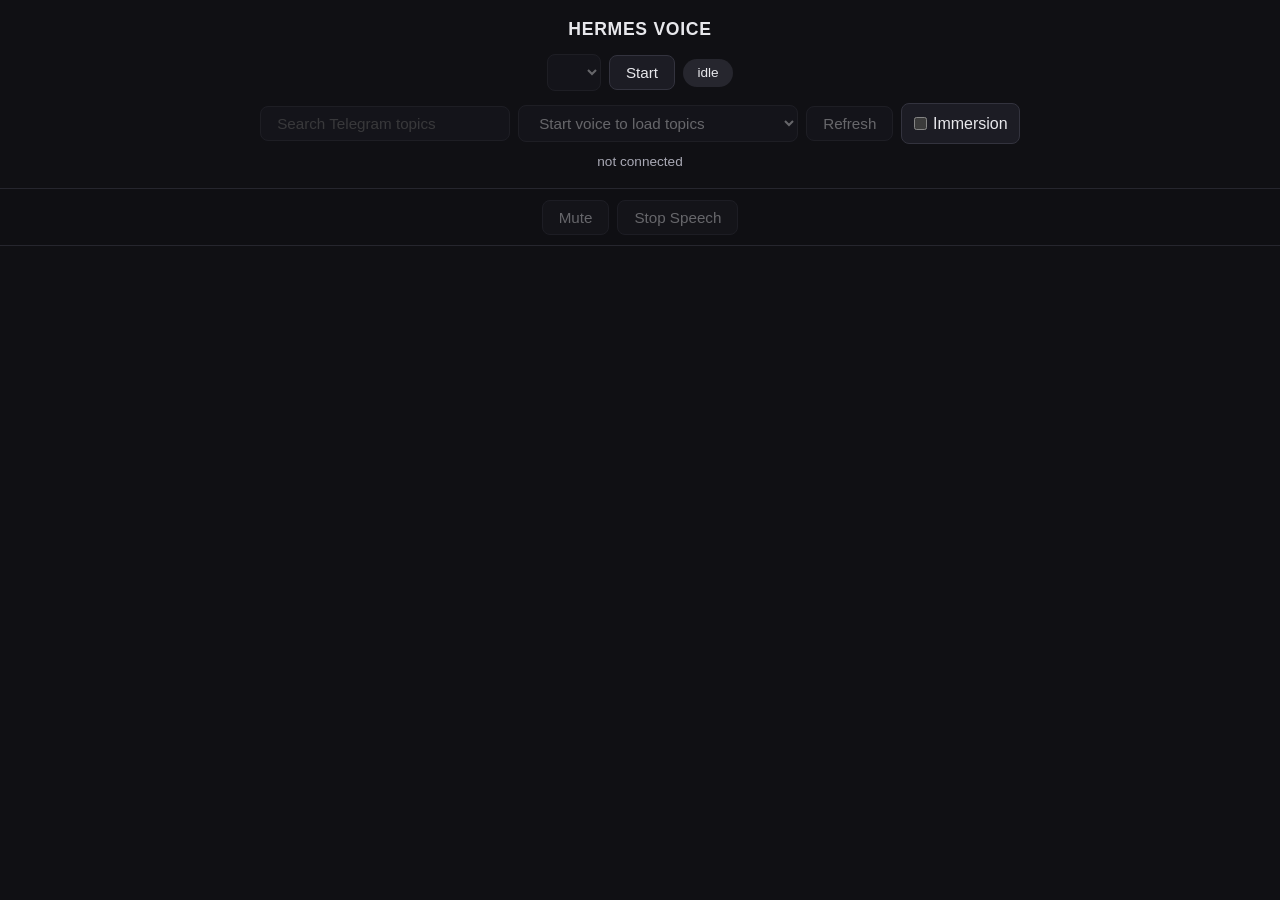
==== hermes_voice/web/index.html @ 09fe102d "fix: keep only voice controls sticky" ====
<!doctype html>
<html lang="en">
<head>
  <meta charset="utf-8">
  <meta name="viewport" content="width=device-width, initial-scale=1">
  <title>Hermes Voice</title>
  <style>
    :root { color-scheme: dark; }
  html, body { min-height: 100%; }
  body {
    margin: 0; min-height: 100%; display: flex; flex-direction: column;
    align-items: center; overflow-x: hidden; overflow-y: auto;
    background: #101014; color: #e8e8ec;
    font: 16px/1.5 -apple-system, BlinkMacSystemFont, "Segoe UI", sans-serif;
  }
  #app-header {
    box-sizing: border-box;
    width: 100%; display: flex; flex-direction: column; align-items: center;
    gap: 0.75rem; padding: 1rem;
    background: #101014; border-bottom: 1px solid #26262e;
  }

  #voice-actions {
    position: sticky; top: 0; z-index: 10; box-sizing: border-box;
    width: 100%; display: flex; justify-content: center;
    gap: 0.5rem; padding: 0.65rem 1rem;
    background: rgba(16, 16, 20, 0.96);
    border-bottom: 1px solid #26262e;
    backdrop-filter: blur(12px);
  }
    h1 { font-size: 1.1rem; font-weight: 600; letter-spacing: 0.04em; margin: 0; }
    #controls, #topic-controls {
      width: min(760px, 100%); display: flex; gap: 0.5rem; align-items: center;
      flex-wrap: wrap; justify-content: center;
    }
    button, input, select {
      background: #1c1c24; color: inherit; border: 1px solid #33333e;
      border-radius: 8px; padding: 0.5rem 1rem; font-size: 0.95rem;
    }
    button, select { cursor: pointer; }
    button:disabled, input:disabled, select:disabled { opacity: 0.4; cursor: default; }
    #topic-search { min-width: min(250px, 100%); }
    #topic { min-width: min(280px, 100%); max-width: 100%; }
    #topic-status { color: #a9a9b5; font-size: 0.85rem; }
    #immersion-control {
      display: inline-flex; align-items: center; gap: 0.4rem; padding: 0.45rem 0.7rem;
      border: 1px solid #33333e; border-radius: 8px; background: #1c1c24;
      cursor: pointer; user-select: none; white-space: nowrap;
    }
    #immersion-control input { margin: 0; accent-color: #8ab4ff; }
    #state {
      padding: 0.25rem 0.9rem; border-radius: 999px; font-size: 0.85rem;
      background: #26262e; text-transform: lowercase;
    }
    #state[data-state="listening"] { background: #123524; color: #7ee2a8; }
    #state[data-state="speaking"] { background: #1c2a4a; color: #8ab4ff; }
    #state[data-state="waiting"] { background: #3a2e14; color: #ffd479; }
  #transcript {
    box-sizing: border-box; width: min(680px, calc(100% - 2rem));
    flex: 1 0 auto; min-height: 50vh; overflow: visible; display: flex;
    flex-direction: column; gap: 0.5rem; padding: 1rem 0 2rem;
  }
    .line { padding: 0.5rem 0.9rem; border-radius: 12px; max-width: 85%; white-space: pre-wrap; }
    .line.user { align-self: flex-end; background: #2b3a55; }
    .line.agent { align-self: flex-start; background: #22222a; }
  </style>
</head>
<body>
  <header id="app-header">
    <h1>HERMES VOICE</h1>

    <div id="controls">
      <select id="chat" aria-label="Telegram chat" disabled></select>
      <button id="start">Start</button>
      <span id="state" data-state="idle">idle</span>
    </div>

    <div id="topic-controls">
      <input
        id="topic-search"
        type="search"
        aria-label="Search Telegram topics"
        placeholder="Search Telegram topics"
        disabled
      >
      <select id="topic" aria-label="Telegram topic" disabled>
        <option value="">Start voice to load topics</option>
      </select>
      <button id="refresh-topics" disabled>Refresh</button>
      <label
        id="immersion-control"
        title="Show the latest consecutive user and Hermes message groups"
      >
        <input id="immersion" type="checkbox">
        Immersion
      </label>
      <span id="topic-status" role="status">not connected</span>
    </div>
  </header>

  <div id="voice-actions" aria-label="Active voice controls">
    <button id="mute" disabled>Mute</button>
    <button id="stop-speaking" disabled>Stop Speech</button>
  </div>

  <main id="transcript" aria-live="polite"></main>

  <script
    type="module"
    src="/static/main.js?v=20260716-sticky-voice-controls1"
  ></script>
</body>
</html>
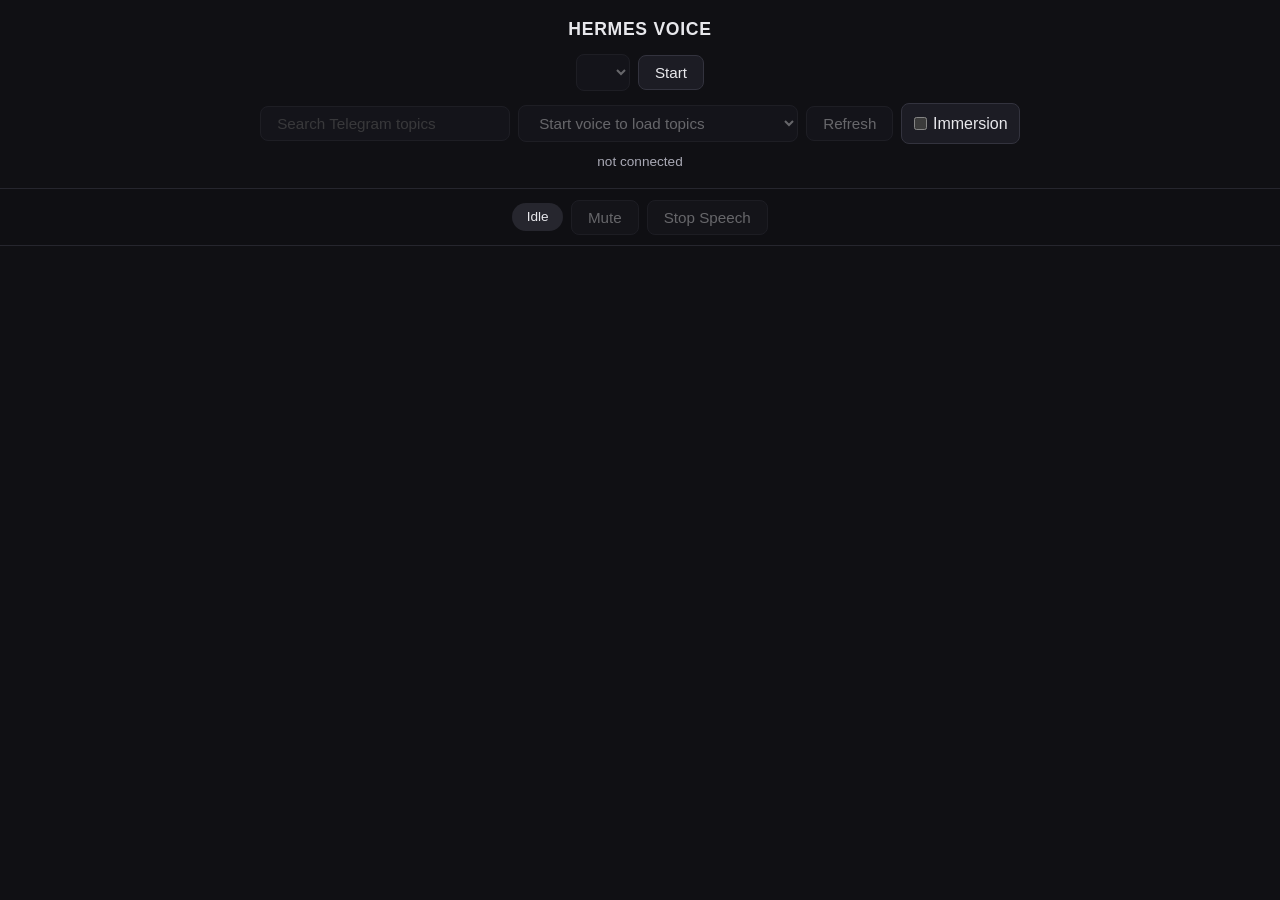
==== commit 4c41d2fc: "WIP: add speaker filtering and voice mute state" ====
--- a/hermes_voice/web/index.html
+++ b/hermes_voice/web/index.html
@@ -23,6 +23,7 @@
   #voice-actions {
     position: sticky; top: 0; z-index: 10; box-sizing: border-box;
     width: 100%; display: flex; justify-content: center;
+    align-items: center; flex-wrap: wrap;
     gap: 0.5rem; padding: 0.65rem 1rem;
     background: rgba(16, 16, 20, 0.96);
     border-bottom: 1px solid #26262e;
@@ -50,9 +51,10 @@
     #immersion-control input { margin: 0; accent-color: #8ab4ff; }
     #state {
       padding: 0.25rem 0.9rem; border-radius: 999px; font-size: 0.85rem;
-      background: #26262e; text-transform: lowercase;
+      background: #26262e; text-transform: capitalize;
     }
     #state[data-state="listening"] { background: #123524; color: #7ee2a8; }
+    #state[data-state="transcribing"] { background: #3a2418; color: #ffb77a; }
     #state[data-state="speaking"] { background: #1c2a4a; color: #8ab4ff; }
     #state[data-state="waiting"] { background: #3a2e14; color: #ffd479; }
   #transcript {
@@ -72,7 +74,6 @@
     <div id="controls">
       <select id="chat" aria-label="Telegram chat" disabled></select>
       <button id="start">Start</button>
-      <span id="state" data-state="idle">idle</span>
     </div>
 
     <div id="topic-controls">
@@ -98,7 +99,14 @@
     </div>
   </header>
 
-  <div id="voice-actions" aria-label="Active voice controls">
+  <div id="voice-actions" aria-label="Active voice controls and status">
+    <span
+      id="state"
+      data-state="idle"
+      role="status"
+      aria-live="polite"
+      aria-atomic="true"
+    >Idle</span>
     <button id="mute" disabled>Mute</button>
     <button id="stop-speaking" disabled>Stop Speech</button>
   </div>
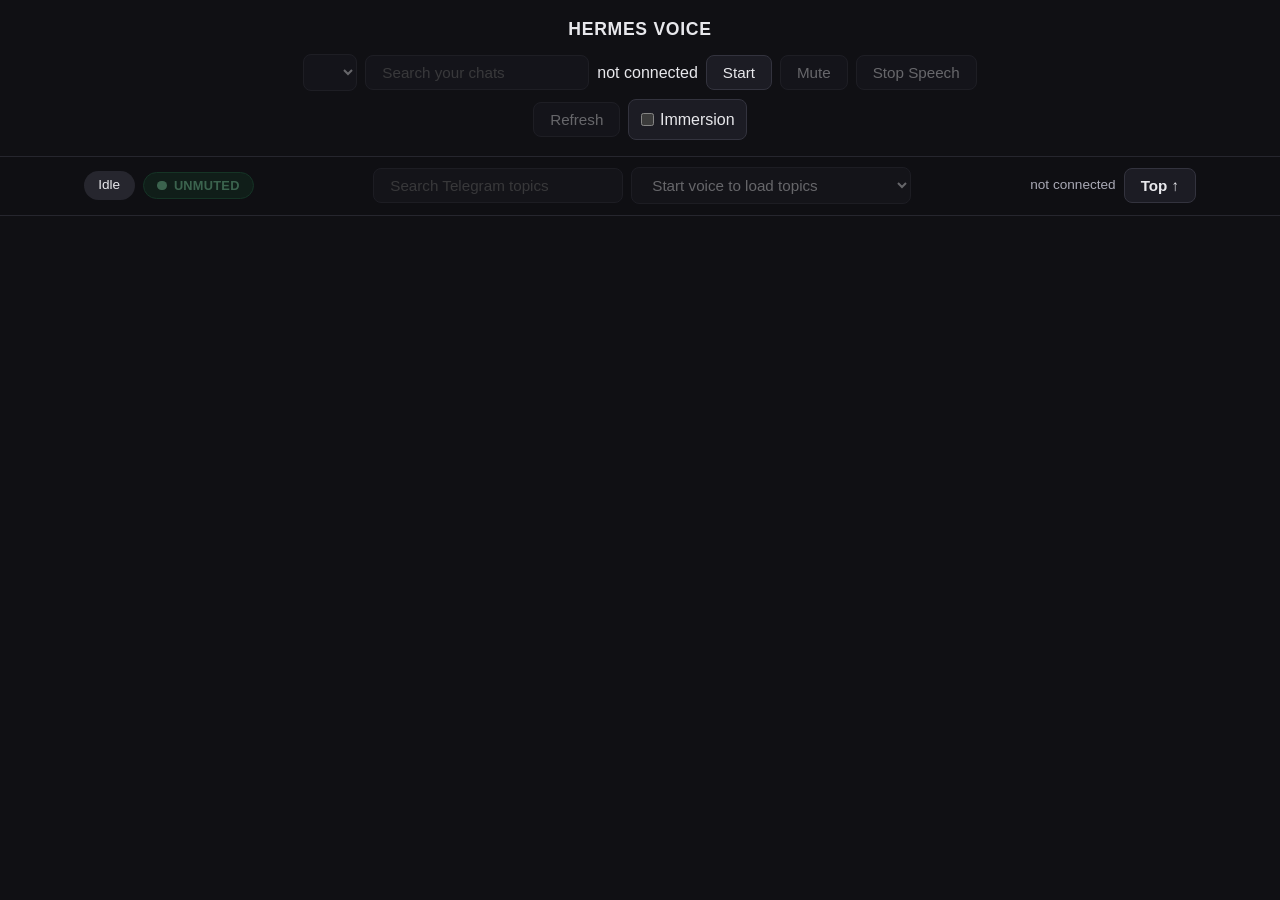
==== commit 33b3e53d: "snapshot: preserve Ubuntu voice and Telegram work" ====
--- a/hermes_voice/web/index.html
+++ b/hermes_voice/web/index.html
@@ -41,6 +41,7 @@
     button, select { cursor: pointer; }
     button:disabled, input:disabled, select:disabled { opacity: 0.4; cursor: default; }
     #topic-search { min-width: min(250px, 100%); }
+    #chat-search { min-width: min(180px, 100%); max-width: 100%; }
     #topic { min-width: min(280px, 100%); max-width: 100%; }
     #topic-status { color: #a9a9b5; font-size: 0.85rem; }
     #immersion-control {
@@ -57,6 +58,29 @@
     #state[data-state="transcribing"] { background: #3a2418; color: #ffb77a; }
     #state[data-state="speaking"] { background: #1c2a4a; color: #8ab4ff; }
     #state[data-state="waiting"] { background: #3a2e14; color: #ffd479; }
+    #mute-indicator {
+      display: inline-flex; align-items: center; gap: 0.45rem;
+      font-weight: 700; letter-spacing: 0.02em; text-transform: uppercase;
+      font-size: 0.8rem; padding: 0.3rem 0.85rem;
+      border-radius: 999px; border: 1px solid transparent;
+    }
+    #mute-indicator::before {
+      content: ""; width: 0.6rem; height: 0.6rem; border-radius: 50%;
+      background: currentColor; box-shadow: 0 0 0 0 currentColor;
+    }
+    #mute-indicator[data-muted="false"] {
+      background: #123524; color: #7ee2a8; border-color: #1f6b43;
+    }
+    #mute-indicator[data-muted="true"] {
+      background: #4a1f12; color: #ff9d5c; border-color: #b5531f;
+      animation: mute-pulse 1.1s ease-in-out infinite;
+    }
+    @keyframes mute-pulse {
+      0%   { box-shadow: 0 0 0 0 rgba(255, 157, 92, 0.55); }
+      70%  { box-shadow: 0 0 0 0.5rem rgba(255, 157, 92, 0); }
+      100% { box-shadow: 0 0 0 0 rgba(255, 157, 92, 0); }
+    }
+    #top-button { font-weight: 600; }
   #transcript {
     box-sizing: border-box; width: min(680px, calc(100% - 2rem));
     flex: 1 0 auto; min-height: 50vh; overflow: visible; display: flex;
@@ -73,9 +97,37 @@
 
     <div id="controls">
       <select id="chat" aria-label="Telegram chat" disabled></select>
+      <input
+        id="chat-search"
+        type="search"
+        aria-label="Search Telegram chats"
+        placeholder="Search your chats"
+        disabled
+      >
+      <span id="chat-status" role="status">not connected</span>
       <button id="start">Start</button>
+      <button id="mute" aria-pressed="false" disabled>Mute</button>
+      <button id="stop-speaking" disabled>Stop Speech</button>
+      <button id="refresh-topics" disabled>Refresh</button>
+      <label
+        id="immersion-control"
+        title="Show the latest consecutive user and Hermes message groups"
+      >
+        <input id="immersion" type="checkbox">
+        Immersion
+      </label>
     </div>
+  </header>
 
+  <div id="voice-actions" aria-label="Active voice controls and status">
+    <span
+      id="state"
+      data-state="idle"
+      role="status"
+      aria-live="polite"
+      aria-atomic="true"
+    >Idle</span>
+    <button id="mute-indicator" type="button" data-muted="false" aria-pressed="false" disabled>Unmuted</button>
     <div id="topic-controls">
       <input
         id="topic-search"
@@ -87,35 +139,16 @@
       <select id="topic" aria-label="Telegram topic" disabled>
         <option value="">Start voice to load topics</option>
       </select>
-      <button id="refresh-topics" disabled>Refresh</button>
-      <label
-        id="immersion-control"
-        title="Show the latest consecutive user and Hermes message groups"
-      >
-        <input id="immersion" type="checkbox">
-        Immersion
-      </label>
-      <span id="topic-status" role="status">not connected</span>
     </div>
-  </header>
-
-  <div id="voice-actions" aria-label="Active voice controls and status">
-    <span
-      id="state"
-      data-state="idle"
-      role="status"
-      aria-live="polite"
-      aria-atomic="true"
-    >Idle</span>
-    <button id="mute" disabled>Mute</button>
-    <button id="stop-speaking" disabled>Stop Speech</button>
+    <span id="topic-status" role="status">not connected</span>
+    <button id="top-button" type="button">Top ↑</button>
   </div>
 
   <main id="transcript" aria-live="polite"></main>
 
   <script
     type="module"
-    src="/static/main.js?v=20260716-sticky-voice-controls1"
+    src="/static/main.js?v=20260718-chat-discovery"
   ></script>
 </body>
 </html>
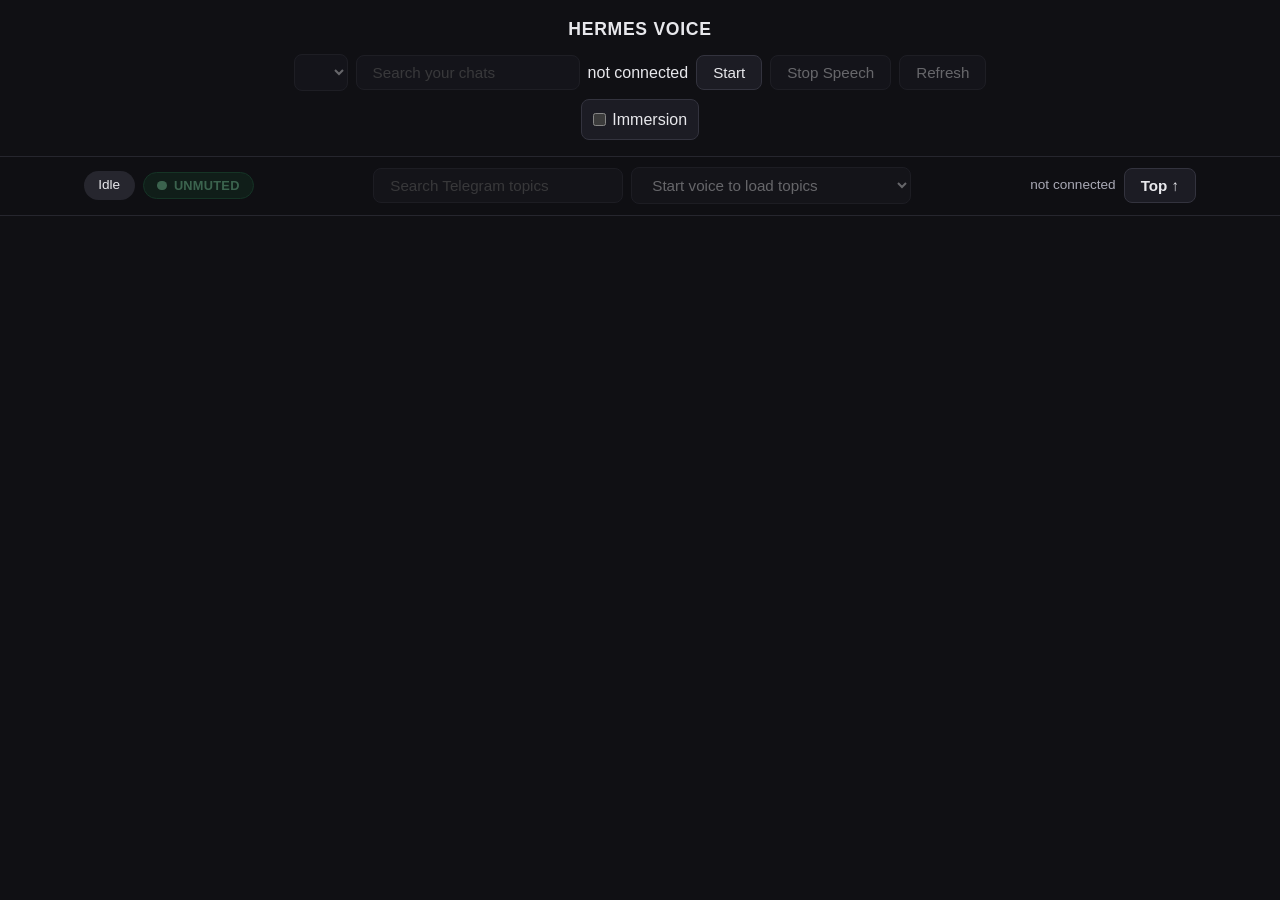
==== commit 8b5436a8: "fix: preserve muted playback and load Telegram chats" ====
--- a/hermes_voice/web/index.html
+++ b/hermes_voice/web/index.html
@@ -106,7 +106,6 @@
       >
       <span id="chat-status" role="status">not connected</span>
       <button id="start">Start</button>
-      <button id="mute" aria-pressed="false" disabled>Mute</button>
       <button id="stop-speaking" disabled>Stop Speech</button>
       <button id="refresh-topics" disabled>Refresh</button>
       <label
@@ -127,7 +126,13 @@
       aria-live="polite"
       aria-atomic="true"
     >Idle</span>
-    <button id="mute-indicator" type="button" data-muted="false" aria-pressed="false" disabled>Unmuted</button>
+    <button
+      id="mute-indicator"
+      type="button"
+      data-muted="false"
+      aria-pressed="false"
+      disabled
+    >Unmuted</button>
     <div id="topic-controls">
       <input
         id="topic-search"
@@ -148,7 +153,7 @@
 
   <script
     type="module"
-    src="/static/main.js?v=20260718-chat-discovery"
+    src="/static/main.js?v=20260718-chat-mute-fix"
   ></script>
 </body>
 </html>
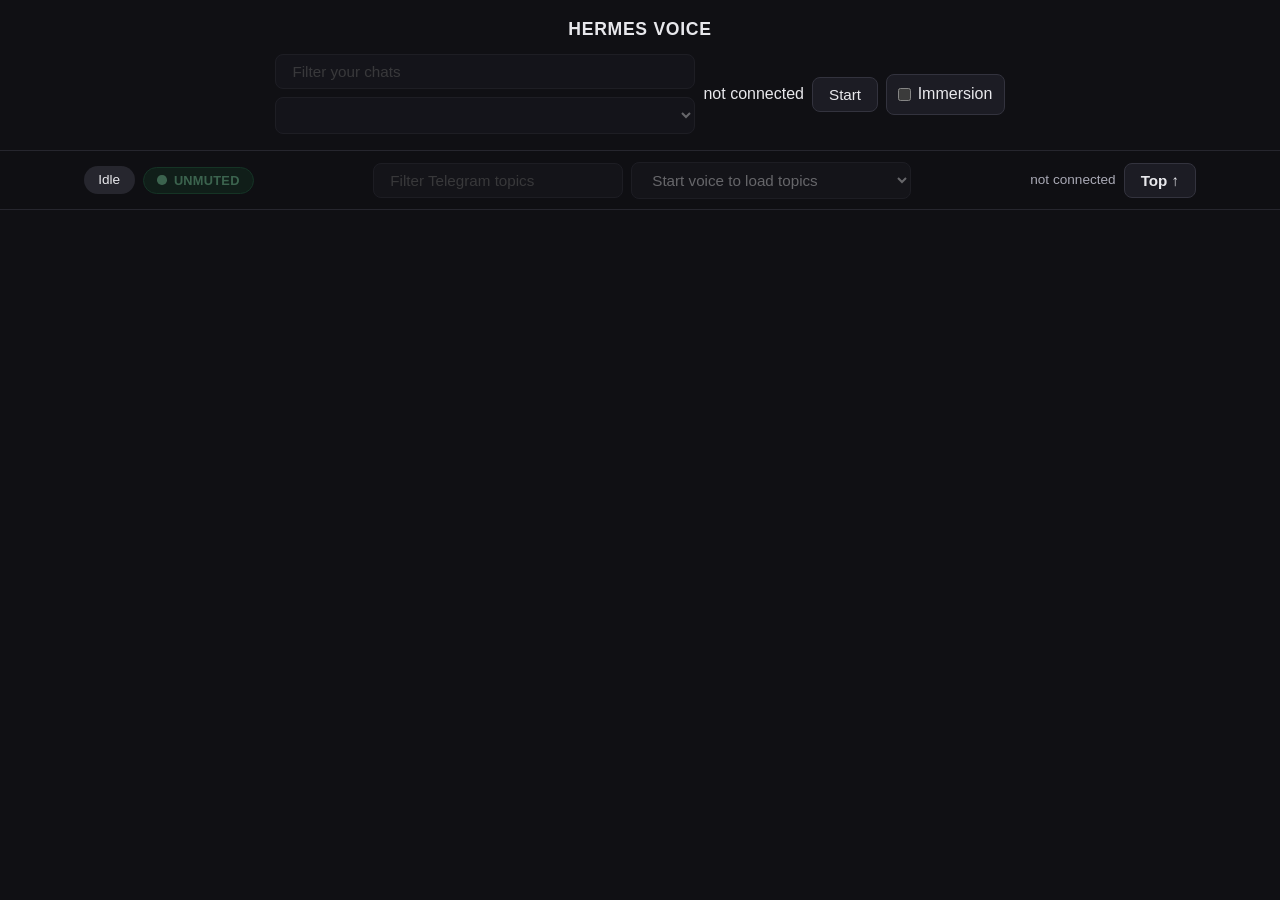
==== commit 4b879dca: "fix: support topicless chat switching and simplify controls" ====
--- a/hermes_voice/web/index.html
+++ b/hermes_voice/web/index.html
@@ -34,6 +34,9 @@
       width: min(760px, 100%); display: flex; gap: 0.5rem; align-items: center;
       flex-wrap: wrap; justify-content: center;
     }
+    #chat-controls {
+      width: min(420px, 100%); display: grid; gap: 0.5rem;
+    }
     button, input, select {
       background: #1c1c24; color: inherit; border: 1px solid #33333e;
       border-radius: 8px; padding: 0.5rem 1rem; font-size: 0.95rem;
@@ -41,7 +44,7 @@
     button, select { cursor: pointer; }
     button:disabled, input:disabled, select:disabled { opacity: 0.4; cursor: default; }
     #topic-search { min-width: min(250px, 100%); }
-    #chat-search { min-width: min(180px, 100%); max-width: 100%; }
+    #chat-search, #chat { box-sizing: border-box; width: 100%; max-width: 100%; }
     #topic { min-width: min(280px, 100%); max-width: 100%; }
     #topic-status { color: #a9a9b5; font-size: 0.85rem; }
     #immersion-control {
@@ -96,18 +99,18 @@
     <h1>HERMES VOICE</h1>
 
     <div id="controls">
-      <select id="chat" aria-label="Telegram chat" disabled></select>
-      <input
-        id="chat-search"
-        type="search"
-        aria-label="Search Telegram chats"
-        placeholder="Search your chats"
-        disabled
-      >
+      <div id="chat-controls">
+        <input
+          id="chat-search"
+          type="search"
+          aria-label="Filter Telegram chats"
+          placeholder="Filter your chats"
+          disabled
+        >
+        <select id="chat" aria-label="Telegram chat" disabled></select>
+      </div>
       <span id="chat-status" role="status">not connected</span>
       <button id="start">Start</button>
-      <button id="stop-speaking" disabled>Stop Speech</button>
-      <button id="refresh-topics" disabled>Refresh</button>
       <label
         id="immersion-control"
         title="Show the latest consecutive user and Hermes message groups"
@@ -137,8 +140,8 @@
       <input
         id="topic-search"
         type="search"
-        aria-label="Search Telegram topics"
-        placeholder="Search Telegram topics"
+        aria-label="Filter Telegram topics"
+        placeholder="Filter Telegram topics"
         disabled
       >
       <select id="topic" aria-label="Telegram topic" disabled>
@@ -153,7 +156,7 @@
 
   <script
     type="module"
-    src="/static/main.js?v=20260718-chat-mute-fix"
+    src="/static/main.js?v=20260718-filter-layout"
   ></script>
 </body>
 </html>
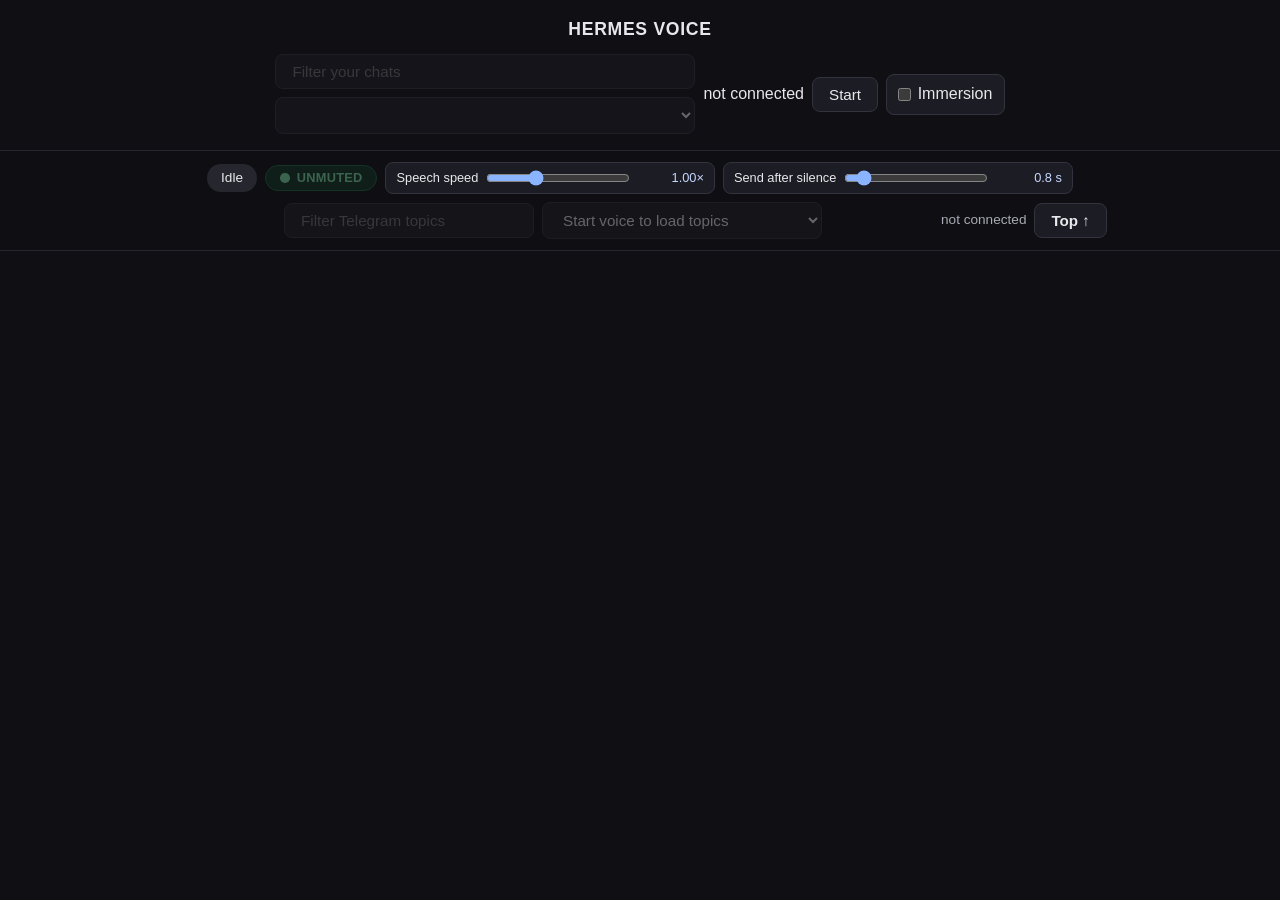
==== commit f6015d29: "Add browser voice timing controls" ====
--- a/hermes_voice/web/index.html
+++ b/hermes_voice/web/index.html
@@ -53,6 +53,25 @@
       cursor: pointer; user-select: none; white-space: nowrap;
     }
     #immersion-control input { margin: 0; accent-color: #8ab4ff; }
+    #voice-preferences {
+      display: flex; align-items: center; justify-content: center;
+      flex-wrap: wrap; gap: 0.45rem;
+    }
+    .voice-setting {
+      display: grid; grid-template-columns: auto minmax(6rem, 9rem) 4.2rem;
+      align-items: center; gap: 0.45rem; padding: 0.35rem 0.65rem;
+      border: 1px solid #33333e; border-radius: 8px; background: #1c1c24;
+      font-size: 0.8rem; white-space: nowrap;
+    }
+    .voice-setting input[type="range"] {
+      box-sizing: border-box; width: 100%; min-width: 6rem; margin: 0; padding: 0;
+      border: 0; accent-color: #8ab4ff;
+    }
+    .voice-setting output { color: #c8d9ff; text-align: right; font-variant-numeric: tabular-nums; }
+    @media (max-width: 640px) {
+      #voice-preferences { width: 100%; }
+      .voice-setting { grid-template-columns: 7.4rem minmax(5rem, 1fr) 4rem; flex: 1 1 100%; }
+    }
     #state {
       padding: 0.25rem 0.9rem; border-radius: 999px; font-size: 0.85rem;
       background: #26262e; text-transform: capitalize;
@@ -136,6 +155,35 @@
       aria-pressed="false"
       disabled
     >Unmuted</button>
+    <div id="voice-preferences" aria-label="Voice preferences">
+      <label class="voice-setting" title="Adjust how quickly Hermes speaks">
+        <span>Speech speed</span>
+        <input
+          id="speech-speed"
+          type="range"
+          min="0.5"
+          max="2"
+          step="0.05"
+          value="1"
+        >
+        <output id="speech-speed-value" for="speech-speed">1.00×</output>
+      </label>
+      <label
+        class="voice-setting"
+        title="How long Hermes waits after you stop speaking before sending"
+      >
+        <span>Send after silence</span>
+        <input
+          id="end-silence"
+          type="range"
+          min="320"
+          max="4992"
+          step="32"
+          value="768"
+        >
+        <output id="end-silence-value" for="end-silence">0.8 s</output>
+      </label>
+    </div>
     <div id="topic-controls">
       <input
         id="topic-search"
@@ -156,7 +204,11 @@
 
   <script
     type="module"
-    src="/static/main.js?v=20260718-filter-layout"
+    src="/static/voice_settings.js?v=20260720-voice-preferences"
+  ></script>
+  <script
+    type="module"
+    src="/static/main.js?v=20260720-voice-preferences"
   ></script>
 </body>
 </html>
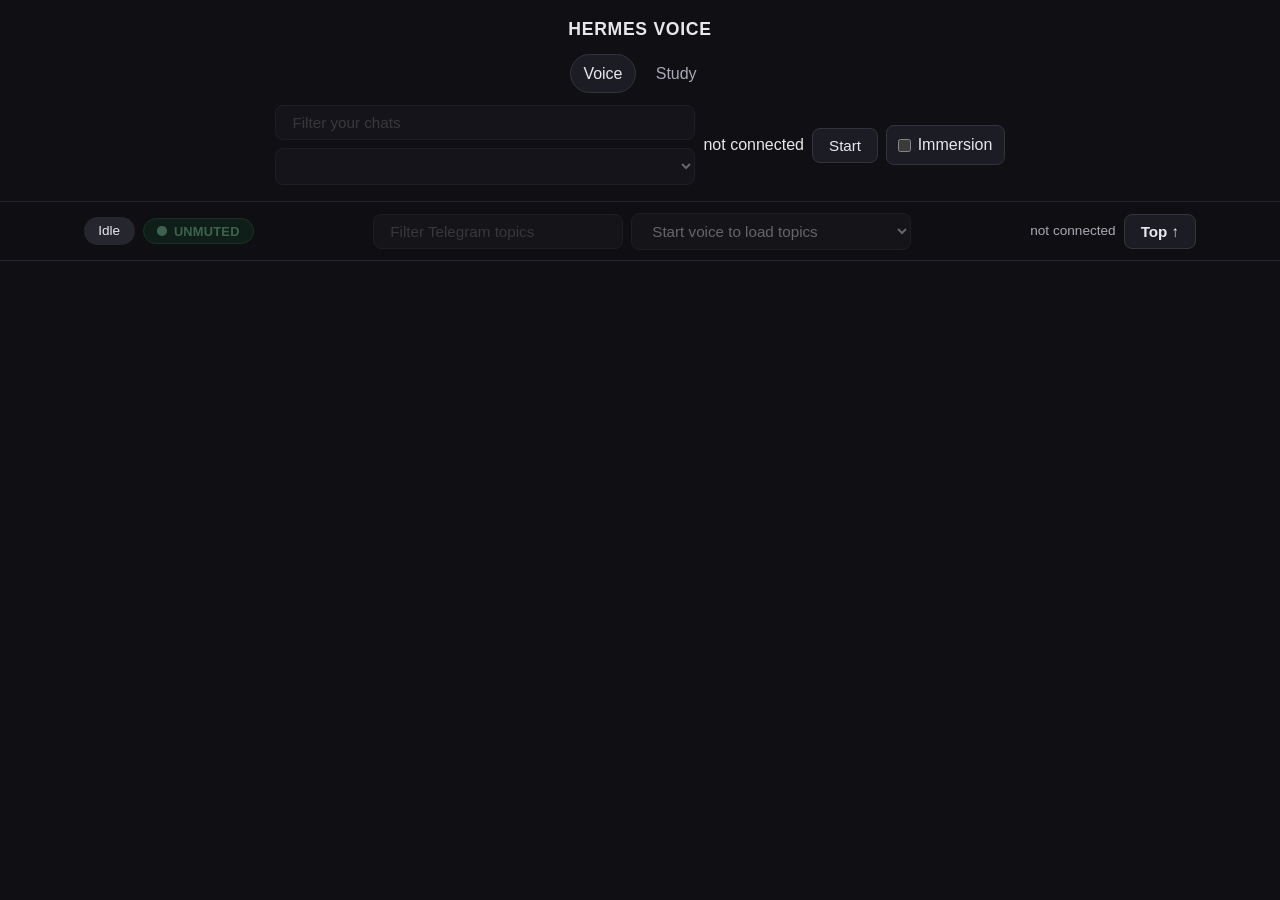
==== commit 490e0af4: "Add Study tab and live card display" ====
--- a/hermes_voice/web/index.html
+++ b/hermes_voice/web/index.html
@@ -19,7 +19,14 @@
     gap: 0.75rem; padding: 1rem;
     background: #101014; border-bottom: 1px solid #26262e;
   }
-
+  #section-nav { display: flex; gap: 0.35rem; }
+  #section-nav a {
+    color: #a9a9b5; text-decoration: none; padding: 0.4rem 0.8rem;
+    border-radius: 999px; border: 1px solid transparent;
+  }
+  #section-nav a[aria-current="page"] {
+    color: #e8e8ec; background: #1c1c24; border-color: #33333e;
+  }
   #voice-actions {
     position: sticky; top: 0; z-index: 10; box-sizing: border-box;
     width: 100%; display: flex; justify-content: center;
@@ -34,9 +41,7 @@
       width: min(760px, 100%); display: flex; gap: 0.5rem; align-items: center;
       flex-wrap: wrap; justify-content: center;
     }
-    #chat-controls {
-      width: min(420px, 100%); display: grid; gap: 0.5rem;
-    }
+    #chat-controls { width: min(420px, 100%); display: grid; gap: 0.5rem; }
     button, input, select {
       background: #1c1c24; color: inherit; border: 1px solid #33333e;
       border-radius: 8px; padding: 0.5rem 1rem; font-size: 0.95rem;
@@ -53,25 +58,6 @@
       cursor: pointer; user-select: none; white-space: nowrap;
     }
     #immersion-control input { margin: 0; accent-color: #8ab4ff; }
-    #voice-preferences {
-      display: flex; align-items: center; justify-content: center;
-      flex-wrap: wrap; gap: 0.45rem;
-    }
-    .voice-setting {
-      display: grid; grid-template-columns: auto minmax(6rem, 9rem) 4.2rem;
-      align-items: center; gap: 0.45rem; padding: 0.35rem 0.65rem;
-      border: 1px solid #33333e; border-radius: 8px; background: #1c1c24;
-      font-size: 0.8rem; white-space: nowrap;
-    }
-    .voice-setting input[type="range"] {
-      box-sizing: border-box; width: 100%; min-width: 6rem; margin: 0; padding: 0;
-      border: 0; accent-color: #8ab4ff;
-    }
-    .voice-setting output { color: #c8d9ff; text-align: right; font-variant-numeric: tabular-nums; }
-    @media (max-width: 640px) {
-      #voice-preferences { width: 100%; }
-      .voice-setting { grid-template-columns: 7.4rem minmax(5rem, 1fr) 4rem; flex: 1 1 100%; }
-    }
     #state {
       padding: 0.25rem 0.9rem; border-radius: 999px; font-size: 0.85rem;
       background: #26262e; text-transform: capitalize;
@@ -90,19 +76,33 @@
       content: ""; width: 0.6rem; height: 0.6rem; border-radius: 50%;
       background: currentColor; box-shadow: 0 0 0 0 currentColor;
     }
-    #mute-indicator[data-muted="false"] {
-      background: #123524; color: #7ee2a8; border-color: #1f6b43;
-    }
+    #mute-indicator[data-muted="false"] { background: #123524; color: #7ee2a8; border-color: #1f6b43; }
     #mute-indicator[data-muted="true"] {
       background: #4a1f12; color: #ff9d5c; border-color: #b5531f;
       animation: mute-pulse 1.1s ease-in-out infinite;
     }
     @keyframes mute-pulse {
-      0%   { box-shadow: 0 0 0 0 rgba(255, 157, 92, 0.55); }
-      70%  { box-shadow: 0 0 0 0.5rem rgba(255, 157, 92, 0); }
+      0% { box-shadow: 0 0 0 0 rgba(255, 157, 92, 0.55); }
+      70% { box-shadow: 0 0 0 0.5rem rgba(255, 157, 92, 0); }
       100% { box-shadow: 0 0 0 0 rgba(255, 157, 92, 0); }
     }
     #top-button { font-weight: 600; }
+  #study-live {
+    box-sizing: border-box; width: min(680px, calc(100% - 2rem));
+    margin-top: 1rem; padding: 1rem; border: 1px solid #33333e;
+    border-radius: 14px; background: #181820;
+  }
+  #study-live header { display: flex; justify-content: space-between; gap: 1rem; align-items: start; }
+  #study-live h2 { margin: 0; font-size: 1rem; }
+  #study-live-progress { color: #a9a9b5; font-size: .85rem; }
+  #study-live-question, #study-live-answer { white-space: pre-wrap; font-size: 1.05rem; }
+  #study-live-answer-area { margin-top: .9rem; padding-top: .9rem; border-top: 1px solid #33333e; }
+  .study-media { display: grid; gap: .6rem; margin-top: .65rem; }
+  .study-media img {
+    width: 100%; max-height: 520px; object-fit: contain; border-radius: 10px;
+    background: #09090c; border: 1px solid #33333e;
+  }
+  #study-live-notes { color: #a9a9b5; white-space: pre-wrap; }
   #transcript {
     box-sizing: border-box; width: min(680px, calc(100% - 2rem));
     flex: 1 0 auto; min-height: 50vh; overflow: visible; display: flex;
@@ -116,99 +116,44 @@
 <body>
   <header id="app-header">
     <h1>HERMES VOICE</h1>
-
+    <nav id="section-nav" aria-label="Hermes sections">
+      <a href="/" aria-current="page">Voice</a>
+      <a href="/study">Study</a>
+    </nav>
     <div id="controls">
       <div id="chat-controls">
-        <input
-          id="chat-search"
-          type="search"
-          aria-label="Filter Telegram chats"
-          placeholder="Filter your chats"
-          disabled
-        >
+        <input id="chat-search" type="search" aria-label="Filter Telegram chats" placeholder="Filter your chats" disabled>
         <select id="chat" aria-label="Telegram chat" disabled></select>
       </div>
       <span id="chat-status" role="status">not connected</span>
       <button id="start">Start</button>
-      <label
-        id="immersion-control"
-        title="Show the latest consecutive user and Hermes message groups"
-      >
-        <input id="immersion" type="checkbox">
-        Immersion
+      <label id="immersion-control" title="Show the latest consecutive user and Hermes message groups">
+        <input id="immersion" type="checkbox"> Immersion
       </label>
     </div>
   </header>
-
   <div id="voice-actions" aria-label="Active voice controls and status">
-    <span
-      id="state"
-      data-state="idle"
-      role="status"
-      aria-live="polite"
-      aria-atomic="true"
-    >Idle</span>
-    <button
-      id="mute-indicator"
-      type="button"
-      data-muted="false"
-      aria-pressed="false"
-      disabled
-    >Unmuted</button>
-    <div id="voice-preferences" aria-label="Voice preferences">
-      <label class="voice-setting" title="Adjust how quickly Hermes speaks">
-        <span>Speech speed</span>
-        <input
-          id="speech-speed"
-          type="range"
-          min="0.5"
-          max="2"
-          step="0.05"
-          value="1"
-        >
-        <output id="speech-speed-value" for="speech-speed">1.00×</output>
-      </label>
-      <label
-        class="voice-setting"
-        title="How long Hermes waits after you stop speaking before sending"
-      >
-        <span>Send after silence</span>
-        <input
-          id="end-silence"
-          type="range"
-          min="320"
-          max="4992"
-          step="32"
-          value="768"
-        >
-        <output id="end-silence-value" for="end-silence">0.8 s</output>
-      </label>
-    </div>
+    <span id="state" data-state="idle" role="status" aria-live="polite" aria-atomic="true">Idle</span>
+    <button id="mute-indicator" type="button" data-muted="false" aria-pressed="false" disabled>Unmuted</button>
     <div id="topic-controls">
-      <input
-        id="topic-search"
-        type="search"
-        aria-label="Filter Telegram topics"
-        placeholder="Filter Telegram topics"
-        disabled
-      >
-      <select id="topic" aria-label="Telegram topic" disabled>
-        <option value="">Start voice to load topics</option>
-      </select>
+      <input id="topic-search" type="search" aria-label="Filter Telegram topics" placeholder="Filter Telegram topics" disabled>
+      <select id="topic" aria-label="Telegram topic" disabled><option value="">Start voice to load topics</option></select>
     </div>
     <span id="topic-status" role="status">not connected</span>
     <button id="top-button" type="button">Top ↑</button>
   </div>
-
+  <section id="study-live" hidden aria-live="polite">
+    <header><div><h2 id="study-live-title">Study session</h2><div id="study-live-progress"></div></div><a href="/study">Manage decks</a></header>
+    <p><strong>Question</strong></p>
+    <div id="study-live-question"></div>
+    <div id="study-live-question-media" class="study-media"></div>
+    <div id="study-live-answer-area" hidden>
+      <p><strong>Answer</strong></p><div id="study-live-answer"></div>
+      <div id="study-live-answer-media" class="study-media"></div><p id="study-live-notes"></p>
+    </div>
+  </section>
   <main id="transcript" aria-live="polite"></main>
-
-  <script
-    type="module"
-    src="/static/voice_settings.js?v=20260720-voice-preferences"
-  ></script>
-  <script
-    type="module"
-    src="/static/main.js?v=20260720-voice-preferences"
-  ></script>
+  <script type="module" src="/static/main.js?v=20260718-filter-layout"></script>
+  <script type="module" src="/static/study-live.mjs?v=20260720-1"></script>
 </body>
 </html>
